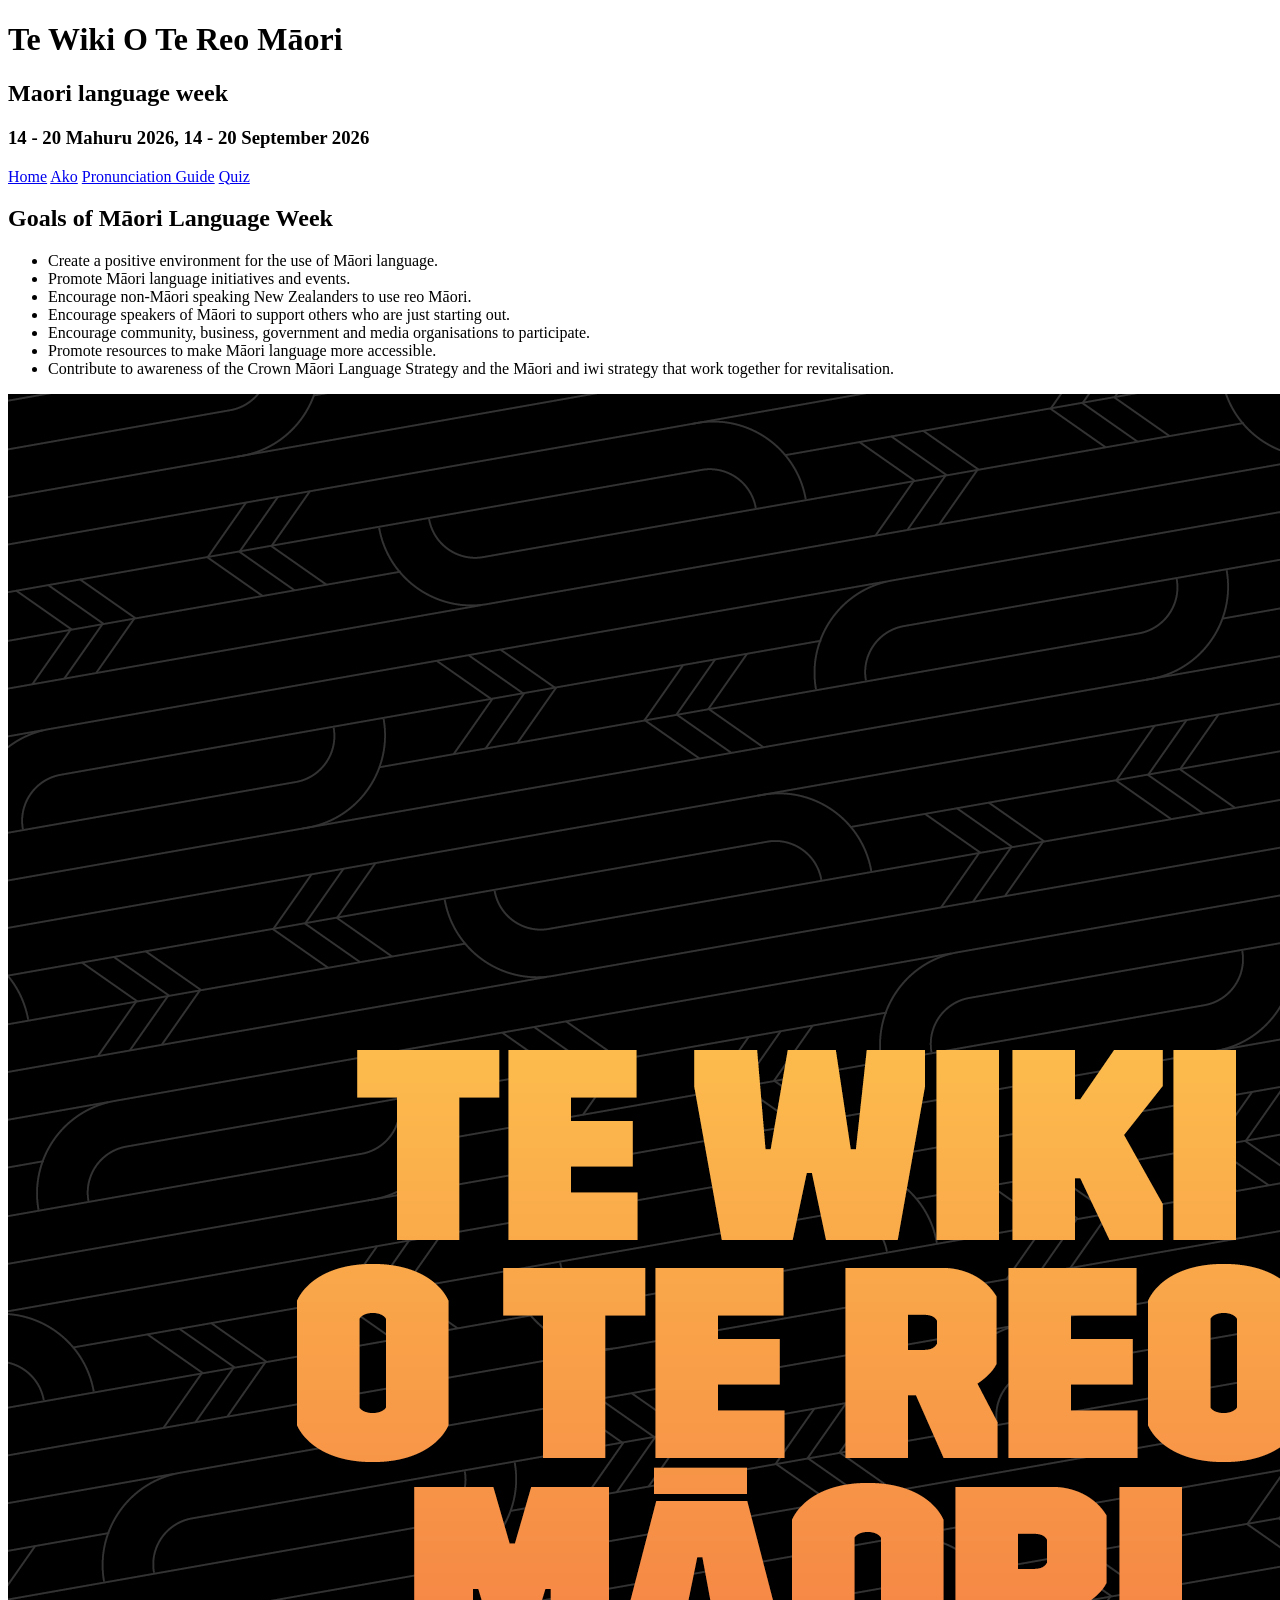
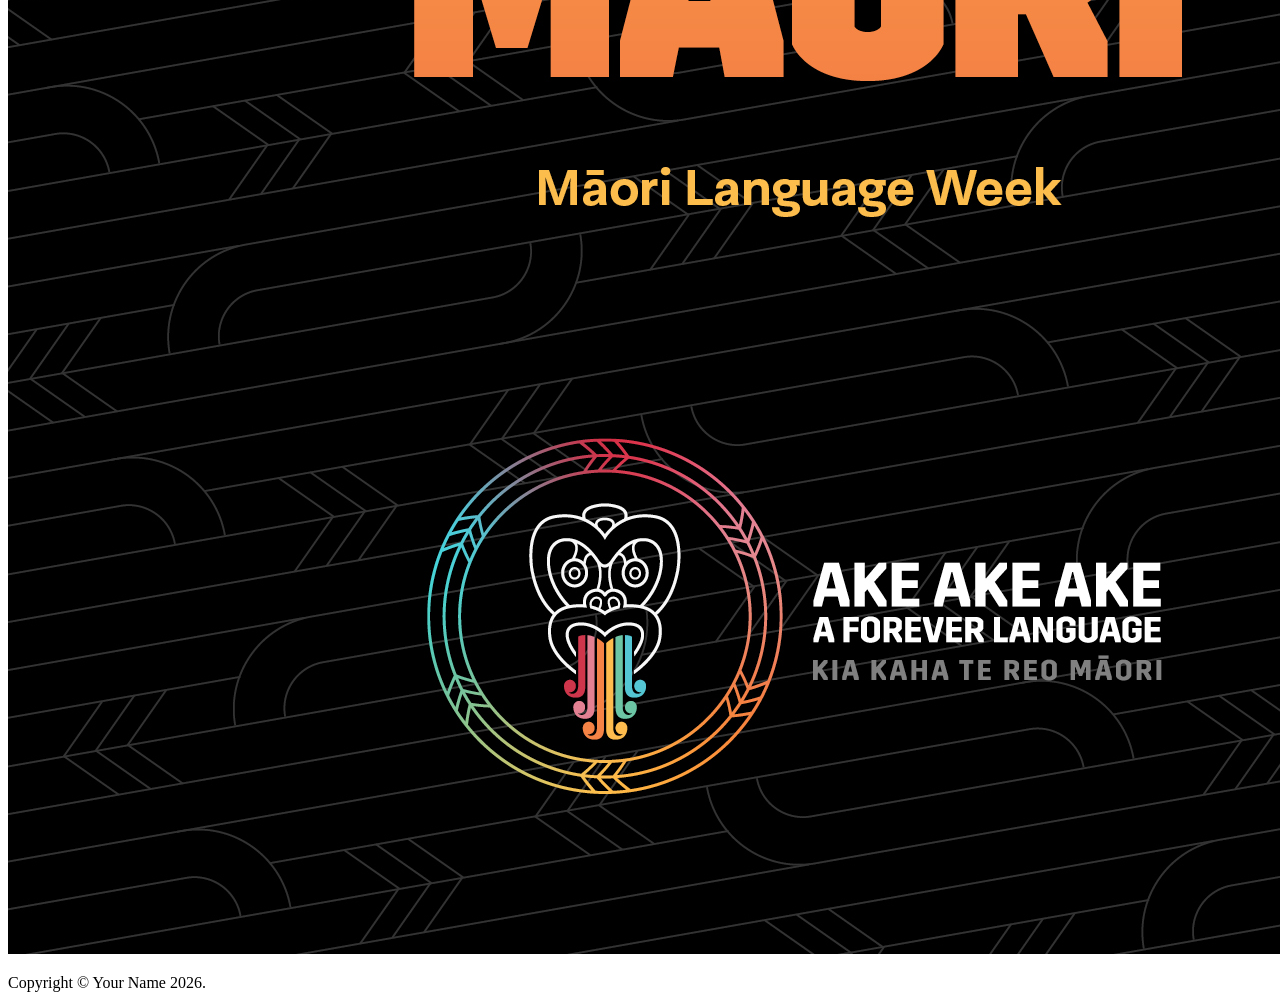
==== index.html @ c6c62dc4 "Initial commit" ====
<!doctype html>
<html lang="en">
    
    <!-- *****************************
         Author: Your name goes here
         Creation date: 17 August 2026
         ***************************** -->
    
<head>
    <title>Te Wiki O Te Reo Māori</title>
    <meta charset="UTF-8">
    <meta name="viewport" content="width=device-width, initial-scale=1">
    
    <link href="stylesheet.css" rel="stylesheet">
    
</head>
    
<body>

    <header>
        <div>
            <h1>Te Wiki O Te Reo Māori</h1>
            <h2>Maori language week</h2>
            <h3>14 - 20 Mahuru 2026, 14 - 20 September 2026</h3>
        </div>

        <nav> <!-- Navigation menu -->
            <a href="index.html">Home</a>
            <a href="ako.html">Ako</a>
            <a href="pronunciation-guide.html">Pronunciation Guide</a>
            <a href="quiz.html">Quiz</a>
        </nav>
    </header>
    
<main>
    <section>
        
        <article class="goals">
            <h2>Goals of Māori Language Week</h2>
        <ul>
            <li class="goals-list">Create a positive environment for the use of Māori language.</li>
            <li class="goals-list">Promote Māori language initiatives and events.</li>
            <li class="goals-list">Encourage non-Māori speaking New Zealanders to use reo Māori.</li>
            <li class="goals-list">Encourage speakers of Māori to support others who are just starting out.</li>
            <li class="goals-list">Encourage community, business, government and media organisations to participate.</li>
            <li class="goals-list">Promote resources to make Māori language more accessible.</li>
            <li class="goals-list">Contribute to awareness of the Crown Māori Language Strategy and the Māori and iwi strategy that work together for revitalisation.</li>
        </ul>
        </article>
        
        <article>
            <img src="images/Reo_Towns_Te_Wiki_Wallpaper.jpg">
        </article>

    </section>
</main>

<footer>
    <p>Copyright &copy; Your Name 2026.</p>
</footer>
     
</body>
</html>
---- stylesheet.css ----
/*
    Author: Your name
    Creation date: 17 August 2026
*/
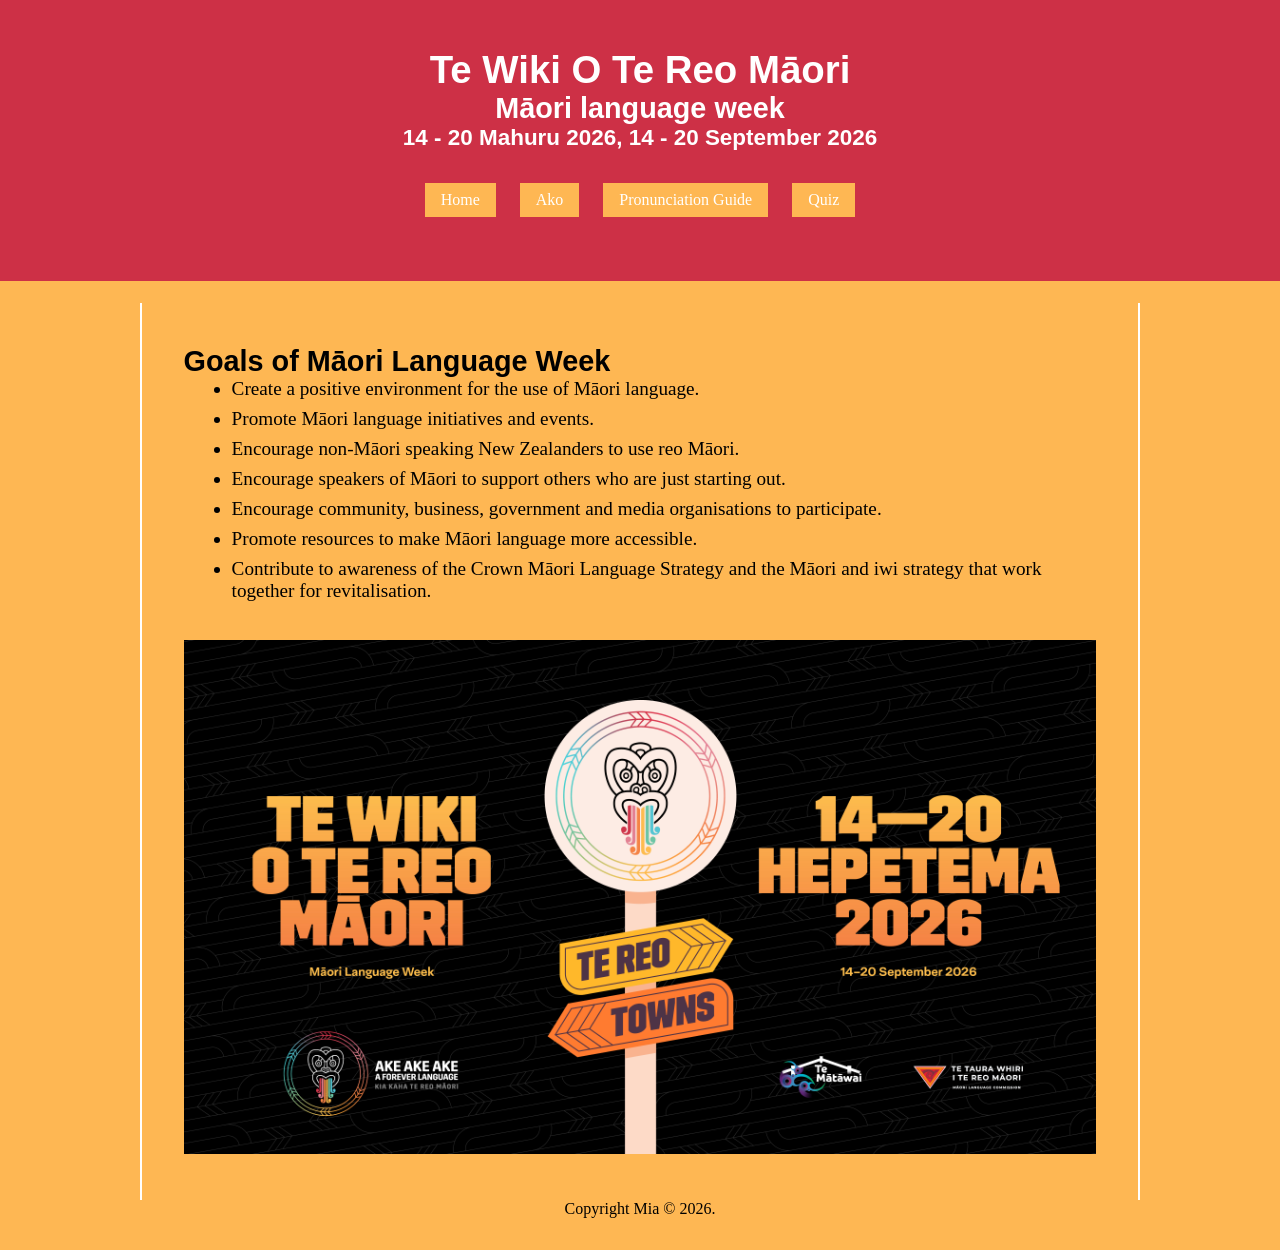
==== commit 58f87924: "Updated the CSS" ====
--- a/index.html
+++ b/index.html
@@ -2,12 +2,12 @@
 <html lang="en">
     
     <!-- *****************************
-         Author: Your name goes here
+         Author: Mia
          Creation date: 17 August 2026
          ***************************** -->
     
 <head>
-    <title>Te Wiki O Te Reo Māori</title>
+    <title>Te Wiki O Te Reo M&amacr;ori</title>
     <meta charset="UTF-8">
     <meta name="viewport" content="width=device-width, initial-scale=1">
     
@@ -19,8 +19,8 @@
 
     <header>
         <div>
-            <h1>Te Wiki O Te Reo Māori</h1>
-            <h2>Maori language week</h2>
+            <h1>Te Wiki O Te Reo M&amacr;ori</h1>
+            <h2>M&amacr;ori language week</h2>
             <h3>14 - 20 Mahuru 2026, 14 - 20 September 2026</h3>
         </div>
 
@@ -36,15 +36,15 @@
     <section>
         
         <article class="goals">
-            <h2>Goals of Māori Language Week</h2>
+            <h2>Goals of M&amacr;ori Language Week</h2>
         <ul>
-            <li class="goals-list">Create a positive environment for the use of Māori language.</li>
-            <li class="goals-list">Promote Māori language initiatives and events.</li>
-            <li class="goals-list">Encourage non-Māori speaking New Zealanders to use reo Māori.</li>
-            <li class="goals-list">Encourage speakers of Māori to support others who are just starting out.</li>
+            <li class="goals-list">Create a positive environment for the use of M&amacr;ori language.</li>
+            <li class="goals-list">Promote M&amacr;ori language initiatives and events.</li>
+            <li class="goals-list">Encourage non-M&amacr;ori speaking New Zealanders to use reo M&amacr;ori.</li>
+            <li class="goals-list">Encourage speakers of M&amacr;ori to support others who are just starting out.</li>
             <li class="goals-list">Encourage community, business, government and media organisations to participate.</li>
-            <li class="goals-list">Promote resources to make Māori language more accessible.</li>
-            <li class="goals-list">Contribute to awareness of the Crown Māori Language Strategy and the Māori and iwi strategy that work together for revitalisation.</li>
+            <li class="goals-list">Promote resources to make M&amacr;ori language more accessible.</li>
+            <li class="goals-list">Contribute to awareness of the Crown M&amacr;ori Language Strategy and the M&amacr;ori and iwi strategy that work together for revitalisation.</li>
         </ul>
         </article>
         
@@ -56,7 +56,7 @@
 </main>
 
 <footer>
-    <p>Copyright &copy; Your Name 2026.</p>
+    <p>Copyright Mia &copy;  2026.</p>
 </footer>
      
 </body>
--- a/stylesheet.css
+++ b/stylesheet.css
@@ -1,4 +1,87 @@
 /*
-    Author: Your name
+    Author: Mia
     Creation date: 17 August 2026
-*/+*/
+
+*{  margin: 0;
+    padding:0;
+    box-sizing: border-box;}
+  
+
+
+@import url('https://fonts.googleapis.com/css2?family=Exo+2:ital,wght@0,100..900;1,100..900&family=Inter:ital,opsz,wght@0,14..32,100..900;1,14..32,100..900&family=Roboto+Slab:wght@100..900&display=swap');
+/* === typography ===*/
+
+
+body{
+    font-family:"Inter", "sans-serif";
+    font-size: 1.2rem;
+    background-color: #feb753;
+}
+
+h1, h2, h3 {
+    font-family:"Exo 2", sans-serif;
+}
+
+/* === page layout ===*/
+header {
+    background-color: #cd3046;
+    text-align: center;
+    padding: 3rem 0;
+    color: #fff;
+    margin-bottom:1.4rem
+}
+
+main {
+    max-width: 1000px;
+    margin: 0 auto;
+    padding: 2.6rem;
+    border-left:solid 2px #fff;
+      border-right:solid 2px #fff;
+}
+
+footer{
+    font-size: 1rem;
+    text-align: center;
+    margin-bottom: 2rem;
+}
+
+/* === navigation ===*/
+
+nav{
+    margin: 2rem 0 1rem 0;
+    display: flex;
+    justify-content: center;
+    gap: 1.5rem;
+
+
+}
+
+nav a {
+color: #fff;
+font-size: 1rem;
+text-decoration: none;
+background-color: #feb753;
+padding: .5rem 1rem .5rem 1rem;
+}
+
+nav a:hover {
+    text-decoration: underline;
+    background-color: #049721;
+}
+
+/* === main content area ===*/
+
+main img {
+    width: 100%;
+}
+.goals {
+    margin-bottom:2.4rem;
+}
+
+.goals-list {
+    margin-left: 3rem;
+    margin-bottom: 0.5rem;
+}
+
+
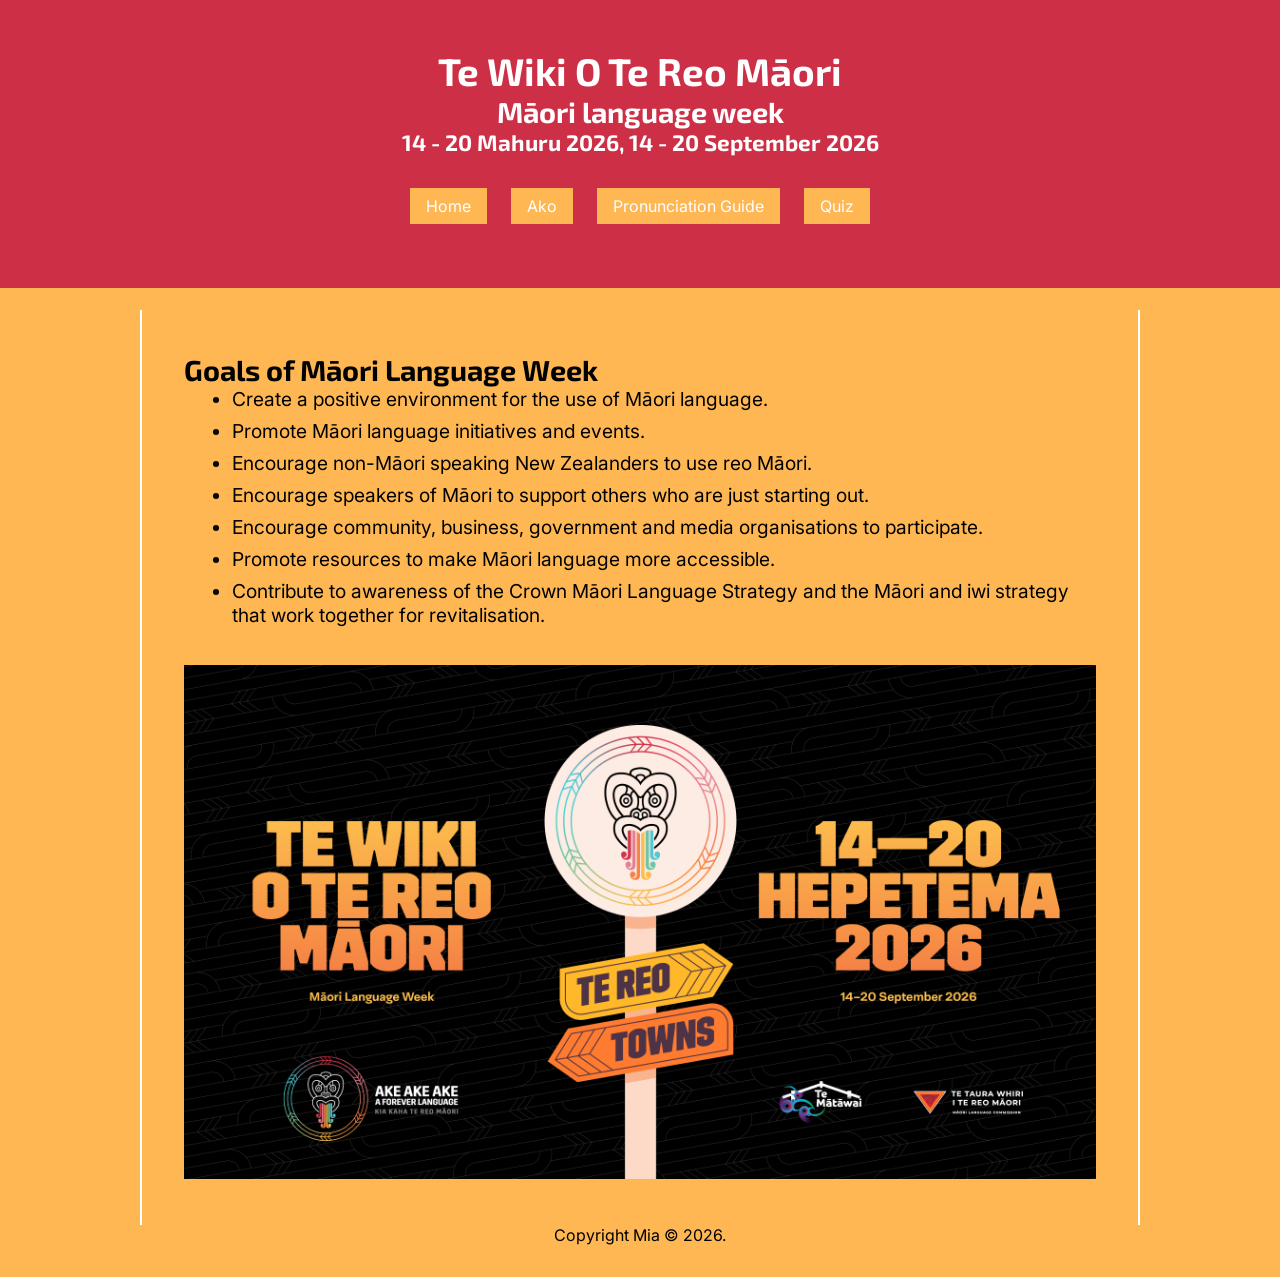
==== commit 67c75f1d: "quiz but it's actually a video" ====
--- a/index.html
+++ b/index.html
@@ -10,7 +10,9 @@
     <title>Te Wiki O Te Reo M&amacr;ori</title>
     <meta charset="UTF-8">
     <meta name="viewport" content="width=device-width, initial-scale=1">
-    
+    <link rel="preconnect" href="https://fonts.googleapis.com">
+    <link rel="preconnect" href="https://fonts.gstatic.com" crossorigin>
+    <link href="https://fonts.googleapis.com/css2?family=Exo+2:ital,wght@0,100..900;1,100..900&family=Inter:ital,opsz,wght@0,14..32,100..900;1,14..32,100..900&family=Roboto+Slab:wght@100..900&display=swap" rel="stylesheet">
     <link href="stylesheet.css" rel="stylesheet">
     
 </head>
--- a/stylesheet.css
+++ b/stylesheet.css
@@ -7,9 +7,11 @@
     padding:0;
     box-sizing: border-box;}
   
+/* 
+
+@import url('https://fonts.googleapis.com/css2?family=Exo+2:ital,wght@0,100..900;1,100..900&family=Inter:ital,opsz,wght@0,14..32,100..900;1,14..32,100..900&family=Roboto+Slab:wght@100..900&display=swap'); */
 
 
-@import url('https://fonts.googleapis.com/css2?family=Exo+2:ital,wght@0,100..900;1,100..900&family=Inter:ital,opsz,wght@0,14..32,100..900;1,14..32,100..900&family=Roboto+Slab:wght@100..900&display=swap');
 /* === typography ===*/
 
 
@@ -84,4 +86,32 @@
     margin-bottom: 0.5rem;
 }
 
+/*=== ako page ===*/
 
+.celebrate h1, .celebrate h3 {
+    font-family: "Roboto Slab", serif;
+}
+.celebrate h1{
+    font-size:1.7em;
+    margin:0.5em 0;
+    color:#f06941
+}
+ 
+
+.celebrate h3{
+    font-size:1.4em;
+    margin:0.5em 0;
+    color:#f06941
+}
+
+/*=== Quiz Section ===*/
+
+.quiz{
+    text-align: center;
+}
+
+.quiz h1. {
+    font-size: 2.4rem;
+    margin-left: -2.7rem;
+    margin-bottom: 1.2rem;
+}
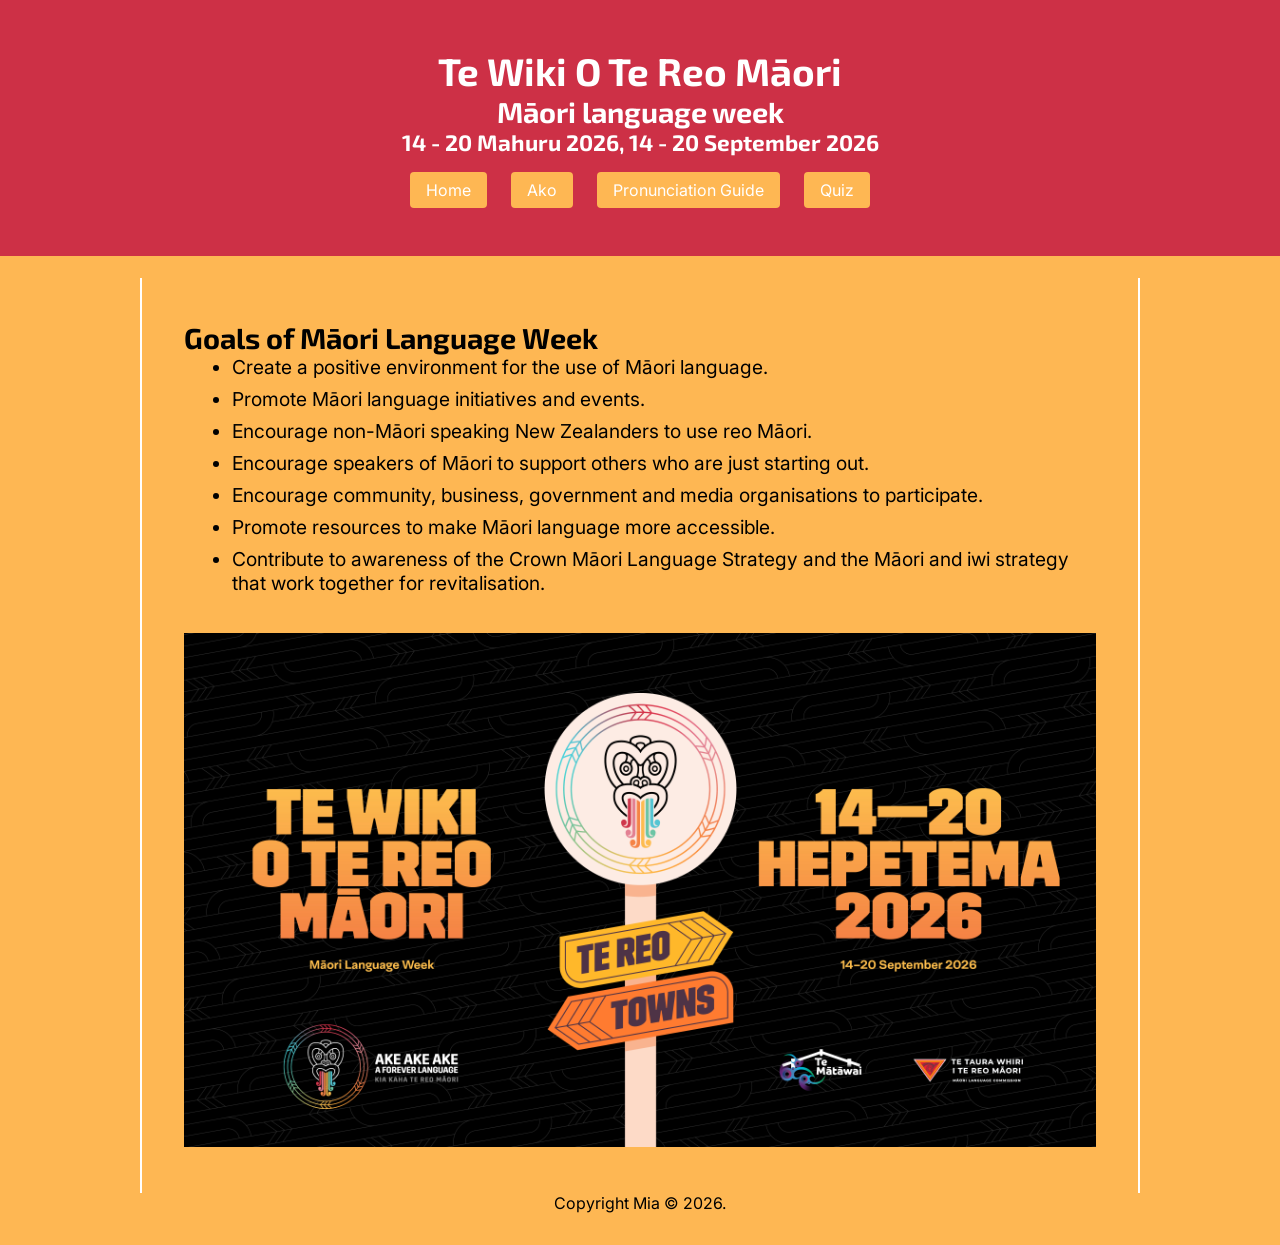
==== commit 1bb8712f: "Describe what you changed" ====
--- a/index.html
+++ b/index.html
@@ -13,6 +13,10 @@
     <link rel="preconnect" href="https://fonts.googleapis.com">
     <link rel="preconnect" href="https://fonts.gstatic.com" crossorigin>
     <link href="https://fonts.googleapis.com/css2?family=Exo+2:ital,wght@0,100..900;1,100..900&family=Inter:ital,opsz,wght@0,14..32,100..900;1,14..32,100..900&family=Roboto+Slab:wght@100..900&display=swap" rel="stylesheet">
+    <link rel="stylesheet" href="https://fonts.googleapis.com/css2?family=Material+Symbols+Outlined:opsz,wght,FILL,GRAD@20..48,100..700,0..1,-50..200&icon_names=density_medium" />
+
+    <link rel="stylesheet" href="https://fonts.googleapis.com/css2?family=Material+Symbols+Outlined:opsz,wght,FILL,GRAD@20..48,100..700,0..1,-50..200" />
+
     <link href="stylesheet.css" rel="stylesheet">
     
 </head>
@@ -26,13 +30,19 @@
             <h3>14 - 20 Mahuru 2026, 14 - 20 September 2026</h3>
         </div>
 
-        <nav> <!-- Navigation menu -->
-            <a href="index.html">Home</a>
-            <a href="ako.html">Ako</a>
-            <a href="pronunciation-guide.html">Pronunciation Guide</a>
-            <a href="quiz.html">Quiz</a>
-        </nav>
+                    <nav class="topnav" id="myTopnav">
+                        <a href="index.html">Home</a>
+                        <a href="ako.html">Ako</a>
+                        <a href="pronunciation-guide.html">Pronunciation Guide</a>
+                        <a href="quiz.html">Quiz</a>
+                    </nav>
+    
+                    <button type="button" class="icon" id="menuToggle" onclick="toggleMenu()" aria-label="Toggle menu"
+                aria-expanded="false" aria-controls="myTopnav">
+                    <span class="material-symbols-outlined" id="menuIcon">menu</span>
+                    </button>
     </header>
+           
     
 <main>
     <section>
@@ -61,5 +71,16 @@
     <p>Copyright Mia &copy;  2026.</p>
 </footer>
      
+<script>
+    function toggleMenu() {
+    const nav = document.getElementById("myTopnav");
+    const icon = document.getElementById("menuIcon");
+    const btn = document.getElementById("menuToggle");
+    const isOpen = nav.classList.toggle("responsive");
+    // icon.textContent = isOpen ? "close" : "menu";
+    // btn.setAttribute("aria-expanded", isOpen);
+    } 
+</script>
+
 </body>
 </html>
--- a/stylesheet.css
+++ b/stylesheet.css
@@ -50,26 +50,99 @@
 
 /* === navigation ===*/
 
-nav{
-    margin: 2rem 0 1rem 0;
+header {
+    position: relative; /* anchors .icon to the header, not the page */
+   }
+
+   .topnav {
     display: flex;
+    flex-wrap: wrap;
     justify-content: center;
-    gap: 1.5rem;
+    gap: 1rem 1.5rem;
+    width: 100%;
+    margin-top: 1rem;
+   }
 
+   .topnav a {
+    color: #fff;
+    text-decoration: none;
+    font-size: 1rem;
+    background-color: #feb753;
+    padding: 0.5rem 1rem;
+    border-radius: 0.25rem;
+   }
 
+   .topnav a:hover {
+    text-decoration: underline;
+    background-color: #049021;
+   }
+   
+   .topnav a.current-page {
+    font-weight: 600;
+   }
+   
+   .icon {
+    display: none;
+    position: absolute;
+    top: 1.5rem;
+    right: 1rem;
+    background: none;
+    border: none;
+    outline: none;
+    cursor: pointer;
+    padding: 0;
+    color: #EDEDE2;
+    font-size: 2rem;
+   }
+
+   .icon .material-symbols-outlined {
+    font-size: 2rem;
+    display: block; }
+
+    /* First breakpoint */
+@media screen and (max-width: 40rem) {
+    header {
+    padding: 2rem 0 2rem 1rem;
+    min-height: 4rem;
+    }
+    .topnav
+
+   a {
+        display: none;
+    }
+
+    .icon {
+    display: block;
+    }
+    .topnav.responsive {
+    display: grid;
+    grid-template-columns: 1fr;
+    gap: 0.7rem;
+    position: absolute;
+    top: 0;
+    right: 0;
+    width: 40vw;
+    margin-top: 0;
+    padding: 6rem 2rem 4rem 2rem;
+    background-color: rgba(205, 48, 70, 0.95);
+    }
+    .topnav.responsive
+   a {
+    display: block;
+    text-align: center; 
+    }
 }
 
-nav a {
-color: #fff;
-font-size: 1rem;
-text-decoration: none;
-background-color: #feb753;
-padding: .5rem 1rem .5rem 1rem;
-}
-
-nav a:hover {
-    text-decoration: underline;
-    background-color: #049721;
+/* Second breakpoint */
+@media screen and (max-width: 26rem)
+{
+ header h1 {
+    max-width: 18.75rem;
+    line-height: 100%;
+ }
+ header {
+    padding-bottom: 0;
+ }
 }
 
 /* === main content area ===*/
@@ -110,8 +183,12 @@
     text-align: center;
 }
 
-.quiz h1. {
+.quiz h1 {
     font-size: 2.4rem;
     margin-left: -2.7rem;
     margin-bottom: 1.2rem;
-}+}
+
+.carousel-cell {
+    margin-right: 10px;
+}
